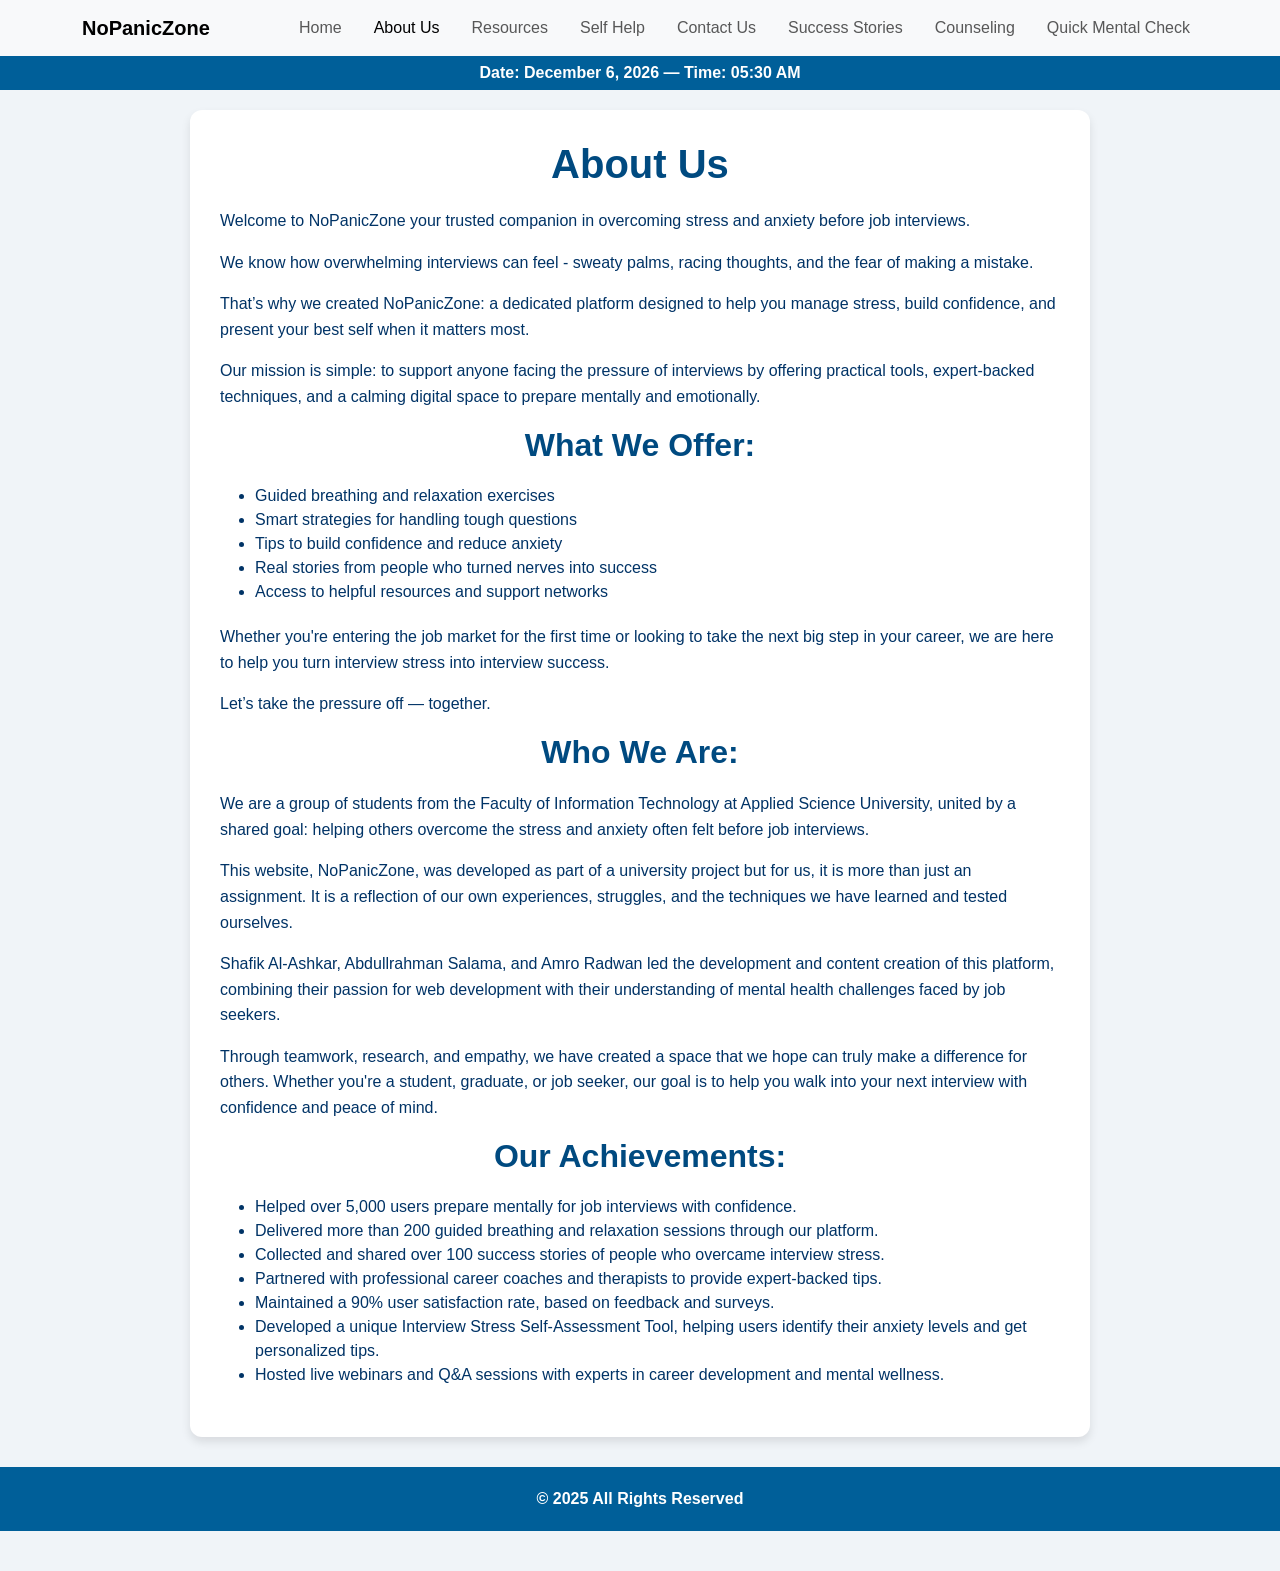
==== aboutus.html @ 9e1b3a95 "Initial commit - NoPanicZone web project" ====
<!DOCTYPE html>
<html lang="en">
<head>
  <meta charset="UTF-8" />
  <meta name="viewport" content="width=device-width, initial-scale=1" />
  <title>About Us - NoPanicZone</title>
  <link href="https://cdn.jsdelivr.net/npm/bootstrap@5.3.6/dist/css/bootstrap.min.css" rel="stylesheet" crossorigin="anonymous" />
  <style>
    body {
      font-family: Arial, sans-serif;
      background-color: #f0f4f8;
      color: #003366;
      margin: 0;
      padding-top: 110px;
      padding-bottom: 40px;
    }
    .datetime {
      position: fixed;
      top: 56px;
      width: 100%;
      background: #005f99;
      color: white;
      text-align: center;
      padding: 5px 0;
      font-weight: 600;
      font-size: 1rem;
      z-index: 1031;
      user-select: none;
    }
    main.container {
      max-width: 900px;
      margin: 0 auto;
      background: white;
      padding: 30px;
      border-radius: 12px;
      box-shadow: 0 5px 10px rgba(0,0,0,0.1);
    }
    h1, h2 {
      font-weight: 700;
      color: #004a80;
      margin-bottom: 20px;
      text-align: center;
    }
    p {
      line-height: 1.6;
      margin-bottom: 1rem;
    }
    ul {
      padding-left: 20px;
      margin-left: 15px;
      margin-bottom: 20px;
    }
    footer {
      text-align: center;
      padding: 20px;
      background-color: #005f99;
      color: white;
      margin-top: 30px;
      font-weight: 600;
    }
  </style>
</head>
<body>
  <nav class="navbar navbar-expand-lg navbar-light bg-light fixed-top shadow-sm">
    <div class="container">
      <a class="navbar-brand fw-bold" href="#">NoPanicZone</a>
      <button class="navbar-toggler" type="button" data-bs-toggle="collapse" data-bs-target="#navbarMenu" 
        aria-controls="navbarMenu" aria-expanded="false" aria-label="Toggle navigation">
        <span class="navbar-toggler-icon"></span>
      </button>
      <div class="collapse navbar-collapse" id="navbarMenu">
        <ul class="navbar-nav ms-auto gap-3">
          <li class="nav-item"><a class="nav-link" href="index.html" target="_blank">Home</a></li>
          <li class="nav-item"><a class="nav-link active" aria-current="page" href="aboutus.html" target="_blank">About Us</a></li>
          <li class="nav-item"><a class="nav-link" href="MentalHealthResources.html" target="_blank">Resources</a></li>
          <li class="nav-item"><a class="nav-link" href="SelfHelp.html" target="_blank">Self Help</a></li>
          <li class="nav-item"><a class="nav-link" href="contactUs.html" target="_blank">Contact Us</a></li>
          <li class="nav-item"><a class="nav-link" href="SuccessStories.html" target="_blank">Success Stories</a></li>
          <li class="nav-item"><a class="nav-link" href="counseling.html" target="_blank">Counseling</a></li>
          <li class="nav-item"><a class="nav-link" href="form.html" target="_blank">Quick Mental Check</a></li>
        </ul>
      </div>
    </div>
  </nav>

  <div class="datetime" id="dateTimeDisplay" aria-live="polite" aria-atomic="true" role="region" aria-label="Current date and time">
    Loading date and time...
  </div>

  <main class="container" tabindex="-1" role="main">
    <h1>About Us</h1>

    <p>Welcome to NoPanicZone your trusted companion in overcoming stress and anxiety before job interviews.</p>
    <p>We know how overwhelming interviews can feel - sweaty palms, racing thoughts, and the fear of making a mistake.</p>
    <p>That’s why we created NoPanicZone: a dedicated platform designed to help you manage stress, build confidence, and present your best self when it matters most.</p>
    <p>Our mission is simple: to support anyone facing the pressure of interviews by offering practical tools, expert-backed techniques, and a calming digital space to prepare mentally and emotionally.</p>

    <h2>What We Offer:</h2>
    <ul>
      <li>Guided breathing and relaxation exercises</li>
      <li>Smart strategies for handling tough questions</li>
      <li>Tips to build confidence and reduce anxiety</li>
      <li>Real stories from people who turned nerves into success</li>
      <li>Access to helpful resources and support networks</li>
    </ul>

    <p>Whether you're entering the job market for the first time or looking to take the next big step in your career, we are here to help you turn interview stress into interview success.</p>
    <p>Let’s take the pressure off — together.</p>

    <h2>Who We Are:</h2>
    <p>We are a group of students from the Faculty of Information Technology at Applied Science University, united by a shared goal: helping others overcome the stress and anxiety often felt before job interviews.</p>
    <p>This website, NoPanicZone, was developed as part of a university project but for us, it is more than just an assignment. It is a reflection of our own experiences, struggles, and the techniques we have learned and tested ourselves.</p>
    <p>Shafik Al-Ashkar, Abdullrahman Salama, and Amro Radwan led the development and content creation of this platform, combining their passion for web development with their understanding of mental health challenges faced by job seekers.</p>
    <p>Through teamwork, research, and empathy, we have created a space that we hope can truly make a difference for others. Whether you're a student, graduate, or job seeker, our goal is to help you walk into your next interview with confidence and peace of mind.</p>

    <h2>Our Achievements:</h2>
    <ul>
      <li>Helped over 5,000 users prepare mentally for job interviews with confidence.</li>
      <li>Delivered more than 200 guided breathing and relaxation sessions through our platform.</li>
      <li>Collected and shared over 100 success stories of people who overcame interview stress.</li>
      <li>Partnered with professional career coaches and therapists to provide expert-backed tips.</li>
      <li>Maintained a 90% user satisfaction rate, based on feedback and surveys.</li>
      <li>Developed a unique Interview Stress Self-Assessment Tool, helping users identify their anxiety levels and get personalized tips.</li>
      <li>Hosted live webinars and Q&A sessions with experts in career development and mental wellness.</li>
    </ul>
  </main>

  <footer>
    &copy; 2025 All Rights Reserved
  </footer>

  <script src="https://cdn.jsdelivr.net/npm/bootstrap@5.3.6/dist/js/bootstrap.bundle.min.js" crossorigin="anonymous"></script>
  <script>
    function updateDateTime() {
      const el = document.getElementById('dateTimeDisplay');
      const now = new Date();
      const dateStr = now.toLocaleDateString(undefined, { year: 'numeric', month: 'long', day: 'numeric' });
      const timeStr = now.toLocaleTimeString(undefined, { hour: '2-digit', minute: '2-digit' });
      el.textContent = `Date: ${dateStr} — Time: ${timeStr}`;
    }
    updateDateTime();
    setInterval(updateDateTime, 60000);
  </script>
</body>
</html>
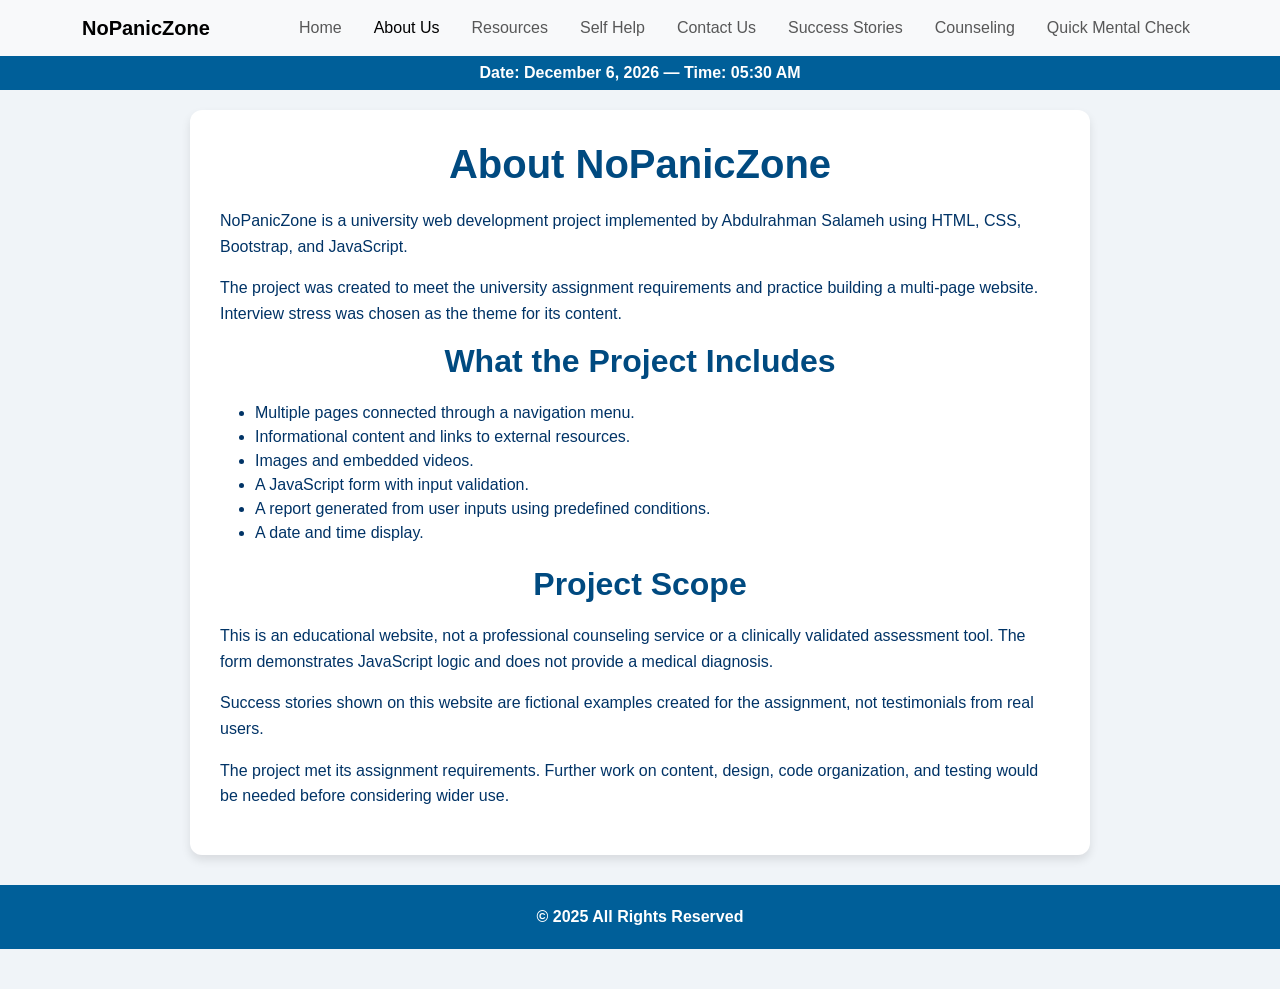
==== commit 8f28da76: "Replace placeholder claims with accurate project information Updated the content and title of the Ab" ====
--- a/aboutus.html
+++ b/aboutus.html
@@ -88,41 +88,50 @@
   </div>
 
   <main class="container" tabindex="-1" role="main">
-    <h1>About Us</h1>
+    <h1>About NoPanicZone</h1>
 
-    <p>Welcome to NoPanicZone your trusted companion in overcoming stress and anxiety before job interviews.</p>
-    <p>We know how overwhelming interviews can feel - sweaty palms, racing thoughts, and the fear of making a mistake.</p>
-    <p>That’s why we created NoPanicZone: a dedicated platform designed to help you manage stress, build confidence, and present your best self when it matters most.</p>
-    <p>Our mission is simple: to support anyone facing the pressure of interviews by offering practical tools, expert-backed techniques, and a calming digital space to prepare mentally and emotionally.</p>
+<p>
+    NoPanicZone is a university web development project
+    implemented by Abdulrahman Salameh using HTML, CSS,
+    Bootstrap, and JavaScript.
+</p>
 
-    <h2>What We Offer:</h2>
-    <ul>
-      <li>Guided breathing and relaxation exercises</li>
-      <li>Smart strategies for handling tough questions</li>
-      <li>Tips to build confidence and reduce anxiety</li>
-      <li>Real stories from people who turned nerves into success</li>
-      <li>Access to helpful resources and support networks</li>
-    </ul>
+<p>
+    The project was created to meet the university assignment
+    requirements and practice building a multi-page website.
+    Interview stress was chosen as the theme for its content.
+</p>
 
-    <p>Whether you're entering the job market for the first time or looking to take the next big step in your career, we are here to help you turn interview stress into interview success.</p>
-    <p>Let’s take the pressure off — together.</p>
+<h2>What the Project Includes</h2>
 
-    <h2>Who We Are:</h2>
-    <p>We are a group of students from the Faculty of Information Technology at Applied Science University, united by a shared goal: helping others overcome the stress and anxiety often felt before job interviews.</p>
-    <p>This website, NoPanicZone, was developed as part of a university project but for us, it is more than just an assignment. It is a reflection of our own experiences, struggles, and the techniques we have learned and tested ourselves.</p>
-    <p>Shafik Al-Ashkar, Abdullrahman Salama, and Amro Radwan led the development and content creation of this platform, combining their passion for web development with their understanding of mental health challenges faced by job seekers.</p>
-    <p>Through teamwork, research, and empathy, we have created a space that we hope can truly make a difference for others. Whether you're a student, graduate, or job seeker, our goal is to help you walk into your next interview with confidence and peace of mind.</p>
+<ul>
+    <li>Multiple pages connected through a navigation menu.</li>
+    <li>Informational content and links to external resources.</li>
+    <li>Images and embedded videos.</li>
+    <li>A JavaScript form with input validation.</li>
+    <li>A report generated from user inputs using predefined conditions.</li>
+    <li>A date and time display.</li>
+</ul>
 
-    <h2>Our Achievements:</h2>
-    <ul>
-      <li>Helped over 5,000 users prepare mentally for job interviews with confidence.</li>
-      <li>Delivered more than 200 guided breathing and relaxation sessions through our platform.</li>
-      <li>Collected and shared over 100 success stories of people who overcame interview stress.</li>
-      <li>Partnered with professional career coaches and therapists to provide expert-backed tips.</li>
-      <li>Maintained a 90% user satisfaction rate, based on feedback and surveys.</li>
-      <li>Developed a unique Interview Stress Self-Assessment Tool, helping users identify their anxiety levels and get personalized tips.</li>
-      <li>Hosted live webinars and Q&A sessions with experts in career development and mental wellness.</li>
-    </ul>
+<h2>Project Scope</h2>
+
+<p>
+    This is an educational website, not a professional counseling
+    service or a clinically validated assessment tool.
+    The form demonstrates JavaScript logic and does not provide
+    a medical diagnosis.
+</p>
+
+<p>
+    Success stories shown on this website are fictional examples
+    created for the assignment, not testimonials from real users.
+</p>
+
+<p>
+    The project met its assignment requirements. Further work
+    on content, design, code organization, and testing would
+    be needed before considering wider use.
+</p>
   </main>
 
   <footer>
